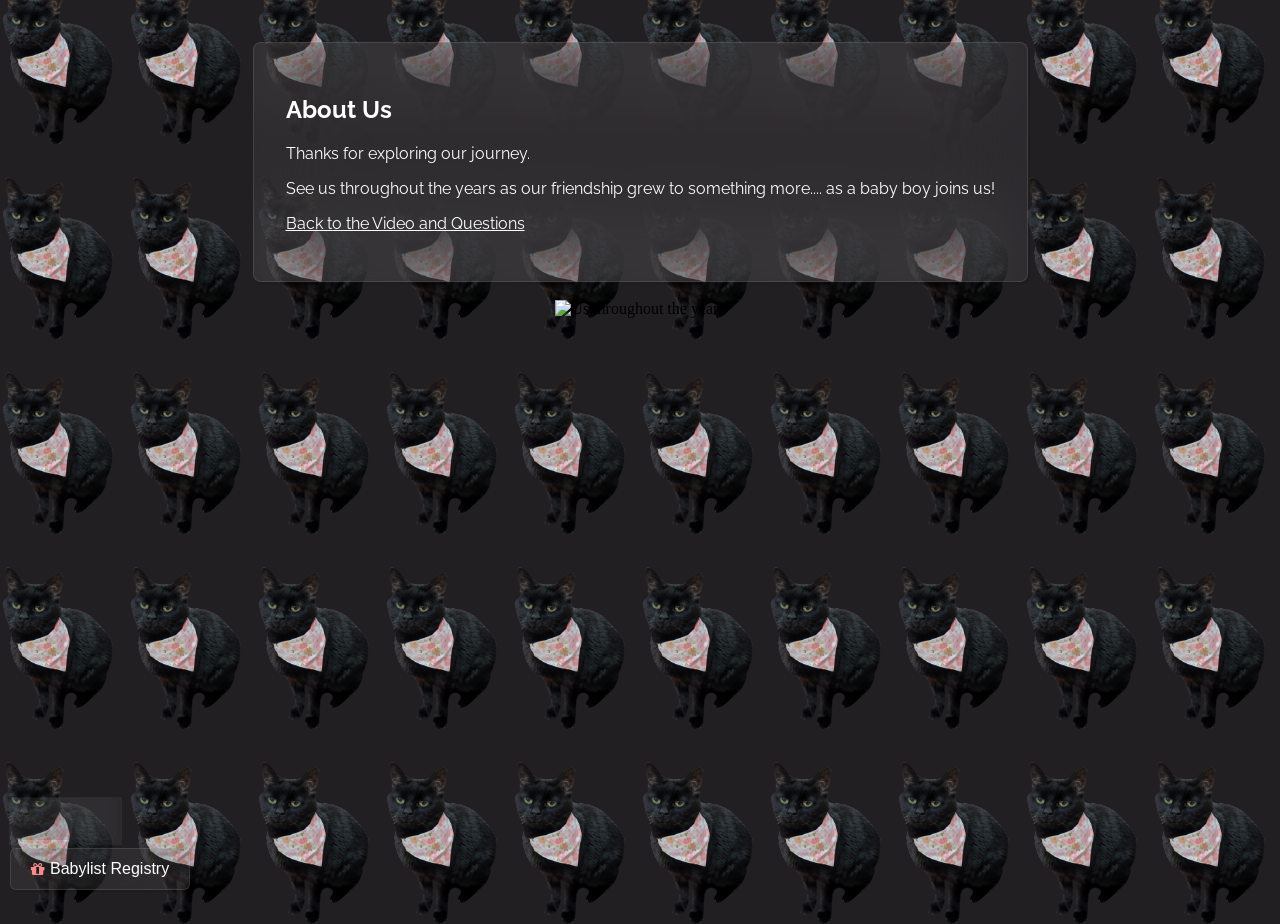
==== about.html @ f3fa8244 "Final changes to add the photos throughout the years" ====
<!DOCTYPE html>
<html lang="en">
<head>
    <meta charset="UTF-8">
    <title>About Us</title>
    <link rel="shortcut icon" href="favicon.ico" type="image/x-icon">
    <meta property="og:title" content="Ho made Berger">
    <meta property="og:description" content="An accouncement">
    <meta name="viewport" content="width=device-width, intial-scale=1.0" content="noindex, nofollow">
    <link rel="preconnect" href="https://fonts.googleapis.com">
    <link rel="preconnect" href="https://fonts.gstatic.com" crossorigin>
    <link href="https://fonts.googleapis.com/css?family=Raleway:200,300,400,500,600,700,800" rel="stylesheet">
    <link rel="stylesheet" href="https://maxcdn.bootstrapcdn.com/font-awesome/4.7.0/css/font-awesome.min.css">
    <link rel="stylesheet" href="style.css">
</head>
<body class="about-page">
  <section class="about-section">
    <header>
      <h1>About Us</h1>
      <p>Thanks for exploring our journey.</p>
    </header>
    <main>
      <p>See us throughout the years as our friendship grew to something more.... as a baby boy joins us!</p>
      <p><a href="index.html">Back to the Video and Questions</a></p>
    </main>
  </section>
<div id="image-track" class="image-track">
    <img class="image" src="usThroughoutTheYears.png" draggable="false" alt="Us throughout the years" style="max-width: 400px; width: 100%; height: auto;" />
</div>
<a id="rsvp-link" class="meta-link" href="https://partiful.com/e/3QPzh1dIGWrxQMbcqujL" target="_blank" rel="noopener noreferrer">
    <i class="fa fa-envelope"></i>
    <span>RSVP</span>
</a>
<a id="insta-link" class="meta-link" href="https://my.babylist.com/baby-ha-h" target="_blank" rel="noopener noreferrer">
    <i class="fa fa-gift"></i>
    <span>Babylist Registry</span>
</a>
<!-- <a id="insta-link" class="meta-link" href="https://www.potterybarnkids.com/registry/92xbtfmxxk/registry-list.html" target="_blank" rel="noopener noreferrer">
    <i class="fa fa-square"></i>
    <span>Pottery Barn Registry</span>
</a> -->
<!-- <a id="insta-link" class="meta-link" href="https://www.target.com/gift-registry/gift/jellybellygummybead" target="_blank" rel="noopener noreferrer">
    <i class="fa fa-dot-circle-o"></i>
    <span>Target Registry</span>
</a> -->
<script type='text/javascript'src="script.js"></script>
</body>
</html>
---- style.css ----
video {
  cursor: url('cursors/smiski.cur'),default;
}

html {
  cursor: url('cursors/smiski.cur'),default;
}

#main-video {
    max-width: 90vw;
    max-height: 90vh;
    border-radius: 5px;
}

/* For Desktop */
@media only screen and (min-width: 820px) {
  body {
    height: 70vh;
    width: 100vw;
    background-image: url("cat1.PNG");
    background-position: right bottom;
    background-repeat: repeat;
    background-size: 10% auto;
    background-color: rgb(33, 31, 34);
    margin: 0rem;
    overflow: auto;
    display: flex;
    flex-direction: column;
    align-items: center;
    justify-content: center;
    cursor: url('cursors/smiski.cur'), default;
    padding-top: 1.5rem;
    animation: catSwap 10s infinite alternate;
  }

  body.about-page {
    height: auto;
    min-height: 100vh;
    justify-content: flex-start;
    padding-top: 1.5rem;
  }

  #main-video {
    max-width: 70vw;
    max-height: 70vh;
    border-radius: 8px;
    display: block;
    margin: 0 auto 2vmin auto;
  }
  
  body.menu-toggled > .meta-link > span {
    color: rgb(30, 30, 30);
  }
  
  #prt-link {
    bottom: 60px;
  }

  #art-link {
    bottom: 110px;
  }

  #rsvp-link {
    bottom: 60px;
  }

  #rsvp-link > i {
    color: #5a90f5;
  }
  
  #prt-link > i {
    color: #f78b8b;
  }
  
  #insta-link > i {
    color: #f78b8b;
  }

  #art-link > i {
    color: #f78b8b;
  }

  #about-link {
    color: #9db8ef;
  }
  
  .meta-link {
    align-items: center;
    backdrop-filter: blur(50px);
    background-color: rgba(255, 255, 255, 0.05);
    border: 1px solid rgba(255, 255, 255, 0.1);
    border-radius: 6px;
    bottom: 10px;
    box-shadow: 2px 2px 2px rgba(0, 0, 0, 0.1);
    cursor: pointer;  
    display: inline-flex;
    gap: 5px;
    left: 10px;
    padding: 10px 20px;
    position: fixed;
    text-decoration: none;
    transition: background-color 400ms, border-color 400ms;
    z-index: 10000;
    cursor: url('cursors/resizedCursor.png'),default;
  }
  
  .meta-link:hover {
    background-color: rgba(255, 255, 255, 0.1);
    border: 1px solid rgba(255, 255, 255, 0.2);
  }
  
  .meta-link > i, .meta-link > span {
    height: 20px;
    line-height: 20px;
  }
  
  .meta-link > span {
    color: white;
    font-family: "Rubik", sans-serif;
    font-weight: 500;
  }

  /* Q&A Section */
  #qa-section {
    max-width: 70vw;
    margin: 2vmin auto;
    background-color: rgba(255, 255, 255, 0.05);
    border: 1px solid rgba(255, 255, 255, 0.1);
    border-radius: 8px;
    padding: 2rem;
    backdrop-filter: blur(50px);
    box-shadow: 2px 2px 2px rgba(0, 0, 0, 0.1);
  }

  .qa-title {
    color: white;
    font-family: "Raleway", sans-serif;
    font-weight: 600;
    font-size: 1.8rem;
    text-align: center;
    margin-top: 0;
    margin-bottom: 1.5rem;
    letter-spacing: 1px;
  }

  .accordion {
    display: flex;
    flex-direction: column;
    gap: 1rem;
  }

  .accordion-item {
    border-radius: 6px;
    overflow: hidden;
    border: 1px solid rgba(255, 255, 255, 0.1);
  }

  .accordion-question {
    width: 100%;
    padding: 1.2rem 1.5rem;
    background-color: rgba(255, 255, 255, 0.08);
    border: none;
    color: white;
    font-family: "Raleway", sans-serif;
    font-weight: 500;
    font-size: 1rem;
    text-align: left;
    cursor: pointer;
    transition: background-color 300ms;
    display: flex;
    justify-content: space-between;
    align-items: center;
  }

  .accordion-question:hover {
    background-color: rgba(255, 255, 255, 0.12);
  }

  .accordion-question::after {
    content: '+';
    font-size: 1.3rem;
    transition: transform 300ms;
  }

  .accordion-item.active .accordion-question {
    background-color: rgba(255, 255, 255, 0.15);
  }

  .accordion-item.active .accordion-question::after {
    transform: rotate(45deg);
  }

  .accordion-answer {
    max-height: 0;
    overflow: hidden;
    background-color: rgba(255, 255, 255, 0.03);
    transition: max-height 300ms ease, padding 300ms ease;
  }

  .accordion-item.active .accordion-answer {
    max-height: 500px;
    padding: 1.2rem 1.5rem;
  }

  .accordion-answer p {
    color: rgba(255, 255, 255, 0.9);
    font-family: "Raleway", sans-serif;
    font-weight: 400;
    font-size: 0.95rem;
    line-height: 1.6;
    margin: 0;
  }

  .about-section {
    max-width: 70vw;
    margin: 2vmin auto;
    background-color: rgba(255, 255, 255, 0.05);
    border: 1px solid rgba(255, 255, 255, 0.1);
    border-radius: 8px;
    padding: 2rem;
    backdrop-filter: blur(50px);
    box-shadow: 2px 2px 2px rgba(0, 0, 0, 0.1);
  }

  .about-section h1,
  .about-section p,
  .about-section a {
    color: white;
    font-family: "Raleway", sans-serif;
  }
}

/* Force about section to be scrollable when content exceeds viewport height */
.about-section {
  max-height: calc(100vh - 4rem) !important;
  overflow-y: auto !important;
}

@keyframes catSwap {
  0% {
    background-image: url("cat1.PNG");
  }
  50% {
    background-image: url("cat2.PNG");
  }
  100% {
    background-image: url("cat1.PNG");
  }
}

/* For Mobile */
@media only screen and (max-width: 819px) {
  body {
    height: 90vh;
    width: 100vw;
    background-image: url("cat1.PNG");
    background-position: right bottom;
    background-repeat: repeat;
    background-size: 30% auto;
    background-color: rgb(33, 31, 34);
    margin: 0rem;
    overflow: auto;
    cursor: url('cursors/smiski.cur'), default;
    display: flex;
    flex-direction: column;
    align-items: center;
    justify-content: flex-start;
    padding-top: 3.5rem;
    animation: catSwap 10s infinite alternate;
  }
body.about-page {
    height: auto;
    min-height: 100vh;
    justify-content: flex-start;
    padding-top: 1.5rem;
  }
  #main-video {
    max-width: 92vw;
    width: 100%;
    height: 70vh;
    max-height: 70vh;
    object-fit: cover;
    display: block;
    margin: 0 auto 2vmin auto;
    border-radius: 10px;
  }

  body.menu-toggled > .meta-link > span {
    color: rgb(30, 30, 30);
  }
  
  #prt-link {
    bottom: 60px;
  }

  #art-link {
    bottom: 110px;
  }

  #rsvp-link {
    bottom: 60px;
  }

  #rsvp-link > i {
    color: #5a90f5;
  }
  
  #prt-link > i {
    color: #f78b8b;
  }

  #art-link > i {
    color: #f78b8b;
  }
  
  #insta-link > i {
    color: #f78b8b;
  }

  #about-link {
    color: #9db8ef;
  }
  
  .meta-link {
    align-items: center;
    backdrop-filter: blur(50px);
    background-color: rgba(255, 255, 255, 0.05);
    border: 1px solid rgba(255, 255, 255, 0.1);
    border-radius: 6px;
    bottom: 10px;
    box-shadow: 2px 2px 2px rgba(0, 0, 0, 0.1);
    cursor: pointer;  
    display: inline-flex;
    gap: 5px;
    left: 10px;
    padding: 10px 20px;
    position: fixed;
    text-decoration: none;
    transition: background-color 400ms, border-color 400ms;
    z-index: 10000;
    cursor: url('cursors/resizedCursor.png'),default;
  }
  
  .meta-link:hover {
    background-color: rgba(255, 255, 255, 0.1);
    border: 1px solid rgba(255, 255, 255, 0.2);
  }
  
  .meta-link > i, .meta-link > span, .meta-link > i {
    height: 20px;
    line-height: 20px;
  }
  
  .meta-link > span {
    color: white;
    font-family: "Rubik", sans-serif;
    font-weight: 500;
  }

  /* Q&A Section Mobile */
  #qa-section {
    max-width: 92vw;
    margin: 2vmin auto;
    background-color: rgba(255, 255, 255, 0.05);
    border: 1px solid rgba(255, 255, 255, 0.1);
    border-radius: 8px;
    padding: 1.5rem;
    padding-bottom: 15rem;
    backdrop-filter: blur(50px);
    box-shadow: 2px 2px 2px rgba(0, 0, 0, 0.1);
  }

  .qa-title {
    color: white;
    font-family: "Raleway", sans-serif;
    font-weight: 600;
    font-size: 1.5rem;
    text-align: center;
    margin-top: 0;
    margin-bottom: 1.5rem;
    letter-spacing: 1px;
  }

  .accordion {
    display: flex;
    flex-direction: column;
    gap: 0.8rem;
  }

  .accordion-item {
    border-radius: 6px;
    overflow: hidden;
    border: 1px solid rgba(255, 255, 255, 0.1);
  }

  .accordion-question {
    width: 100%;
    padding: 1rem 1.2rem;
    background-color: rgba(255, 255, 255, 0.08);
    border: none;
    color: white;
    font-family: "Raleway", sans-serif;
    font-weight: 500;
    font-size: 0.9rem;
    text-align: left;
    cursor: pointer;
    transition: background-color 300ms;
    display: flex;
    justify-content: space-between;
    align-items: center;
  }

  .accordion-question:hover {
    background-color: rgba(255, 255, 255, 0.12);
  }

  .accordion-question::after {
    content: '+';
    font-size: 1.3rem;
    transition: transform 300ms;
  }

  .accordion-item.active .accordion-question {
    background-color: rgba(255, 255, 255, 0.15);
  }

  .accordion-item.active .accordion-question::after {
    transform: rotate(45deg);
  }

  .accordion-answer {
    max-height: 0;
    overflow: hidden;
    background-color: rgba(255, 255, 255, 0.03);
    transition: max-height 300ms ease, padding 300ms ease;
  }

  .accordion-item.active .accordion-answer {
    max-height: 500px;
    padding: 1rem 1.2rem;
  }

  .accordion-answer p {
    color: rgba(255, 255, 255, 0.9);
    font-family: "Raleway", sans-serif;
    font-weight: 400;
    font-size: 0.85rem;
    line-height: 1.6;
    margin: 0;
  }

  .about-section {
    max-width: 70vw;
    margin: 2vmin auto;
    background-color: rgba(255, 255, 255, 0.05);
    border: 1px solid rgba(255, 255, 255, 0.1);
    border-radius: 8px;
    padding: 2rem;
    backdrop-filter: blur(50px);
    box-shadow: 2px 2px 2px rgba(0, 0, 0, 0.1);
  }

  .about-section h1,
  .about-section p,
  .about-section a {
    color: white;
    font-family: "Raleway", sans-serif;
  }
}
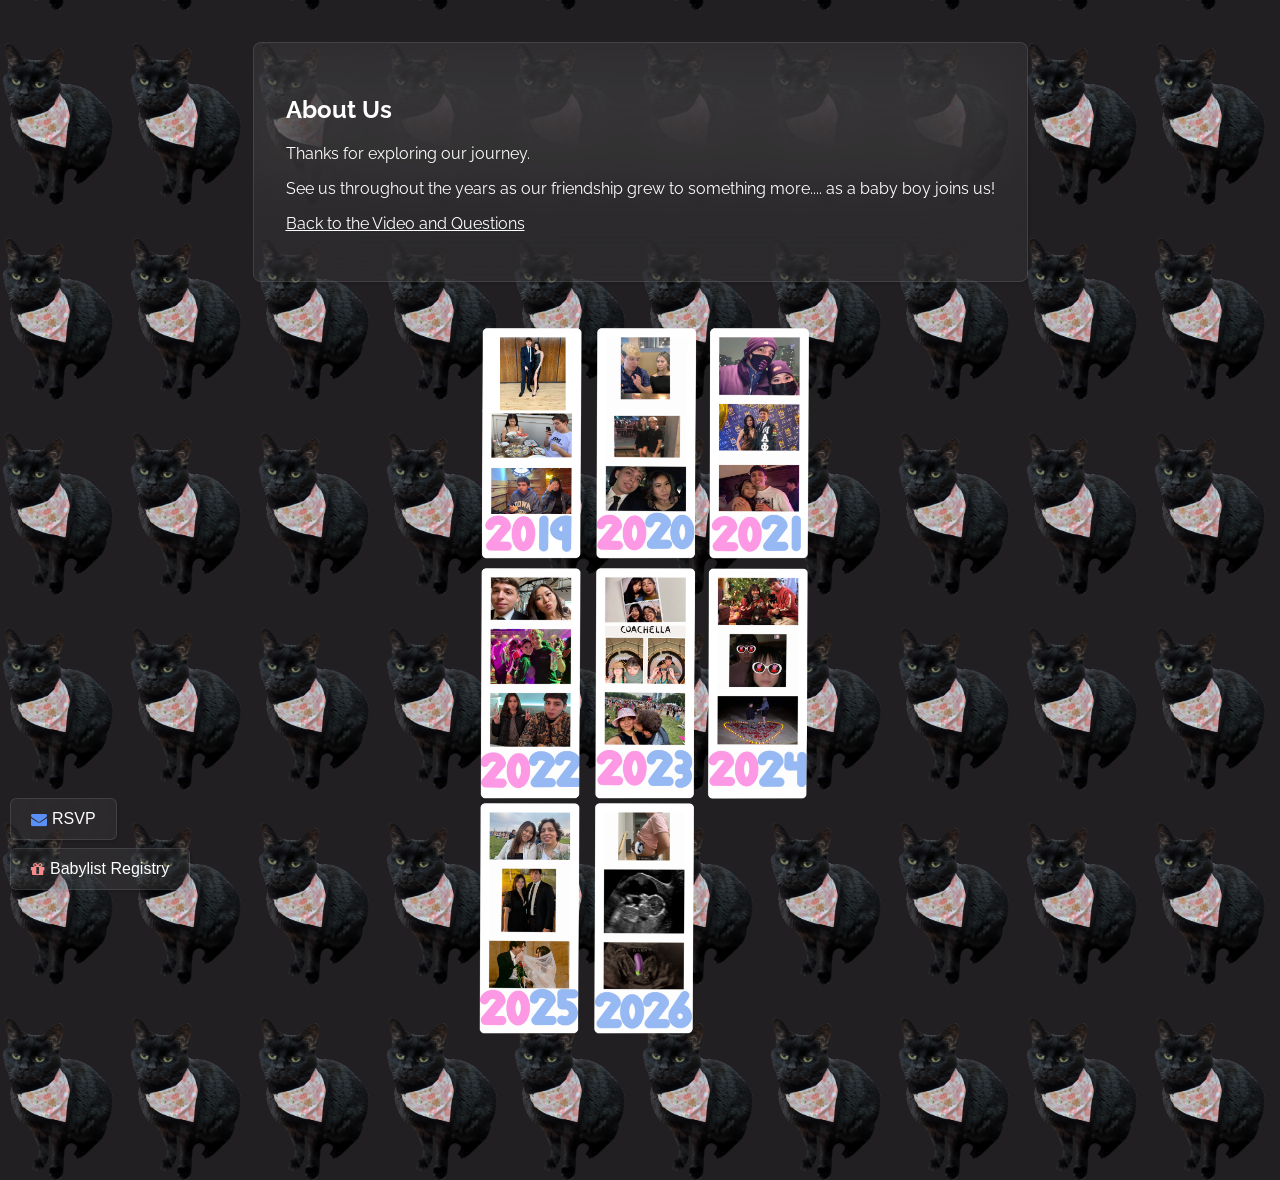
==== commit 628217de: "Update about.html" ====
--- a/about.html
+++ b/about.html
@@ -25,7 +25,7 @@
     </main>
   </section>
 <div id="image-track" class="image-track">
-    <img class="image" src="usThroughoutTheYears.png" draggable="false" alt="Us throughout the years" style="max-width: 400px; width: 100%; height: auto;" />
+    <img class="image" src="usThroughoutTheYears.PNG" draggable="false" alt="Us throughout the years" style="max-width: 400px; width: 100%; height: auto;" />
 </div>
 <a id="rsvp-link" class="meta-link" href="https://partiful.com/e/3QPzh1dIGWrxQMbcqujL" target="_blank" rel="noopener noreferrer">
     <i class="fa fa-envelope"></i>
@@ -35,14 +35,6 @@
     <i class="fa fa-gift"></i>
     <span>Babylist Registry</span>
 </a>
-<!-- <a id="insta-link" class="meta-link" href="https://www.potterybarnkids.com/registry/92xbtfmxxk/registry-list.html" target="_blank" rel="noopener noreferrer">
-    <i class="fa fa-square"></i>
-    <span>Pottery Barn Registry</span>
-</a> -->
-<!-- <a id="insta-link" class="meta-link" href="https://www.target.com/gift-registry/gift/jellybellygummybead" target="_blank" rel="noopener noreferrer">
-    <i class="fa fa-dot-circle-o"></i>
-    <span>Target Registry</span>
-</a> -->
 <script type='text/javascript'src="script.js"></script>
 </body>
 </html>
